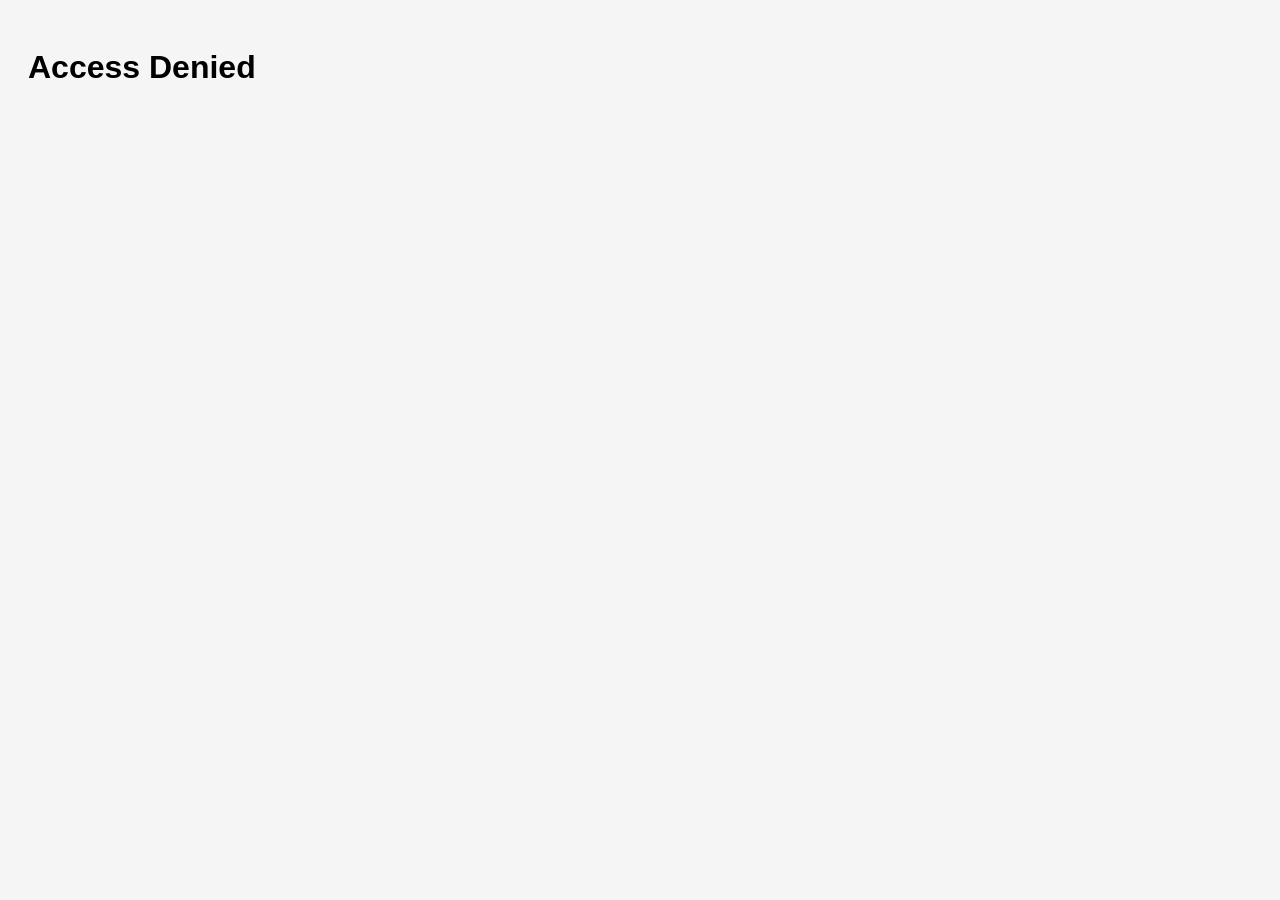
==== admin-logs.html @ d49c287b "Create admin-logs.html" ====
<!DOCTYPE html><html><head><title>Admin Logs</title><style>body{font-family:Arial;padding:20px;background:#f5f5f5}.log{background:white;padding:12px;margin:8px 0;border-radius:8px;border-left:4px solid red}</style></head><body><h2>🔒 Admin Error Logs</h2><div id="logs"></div><script>const pass=prompt("Enter Admin Password:");if(pass!=="SparkAdmin2026@"){document.body.innerHTML="<h1>Access Denied</h1>";throw new Error("Denied")}const logs=JSON.parse(localStorage.getItem('app_errors')||'[]');const container=document.getElementById('logs');if(!logs.length)container.innerHTML="<p>No errors yet - All Good ✅</p>";else logs.forEach(l=>{container.innerHTML+=`<div class="log"><b>${l.type}</b> - ${l.time}<br>${l.message}<br><small>${l.url}</small></div>`});</script></body></html>
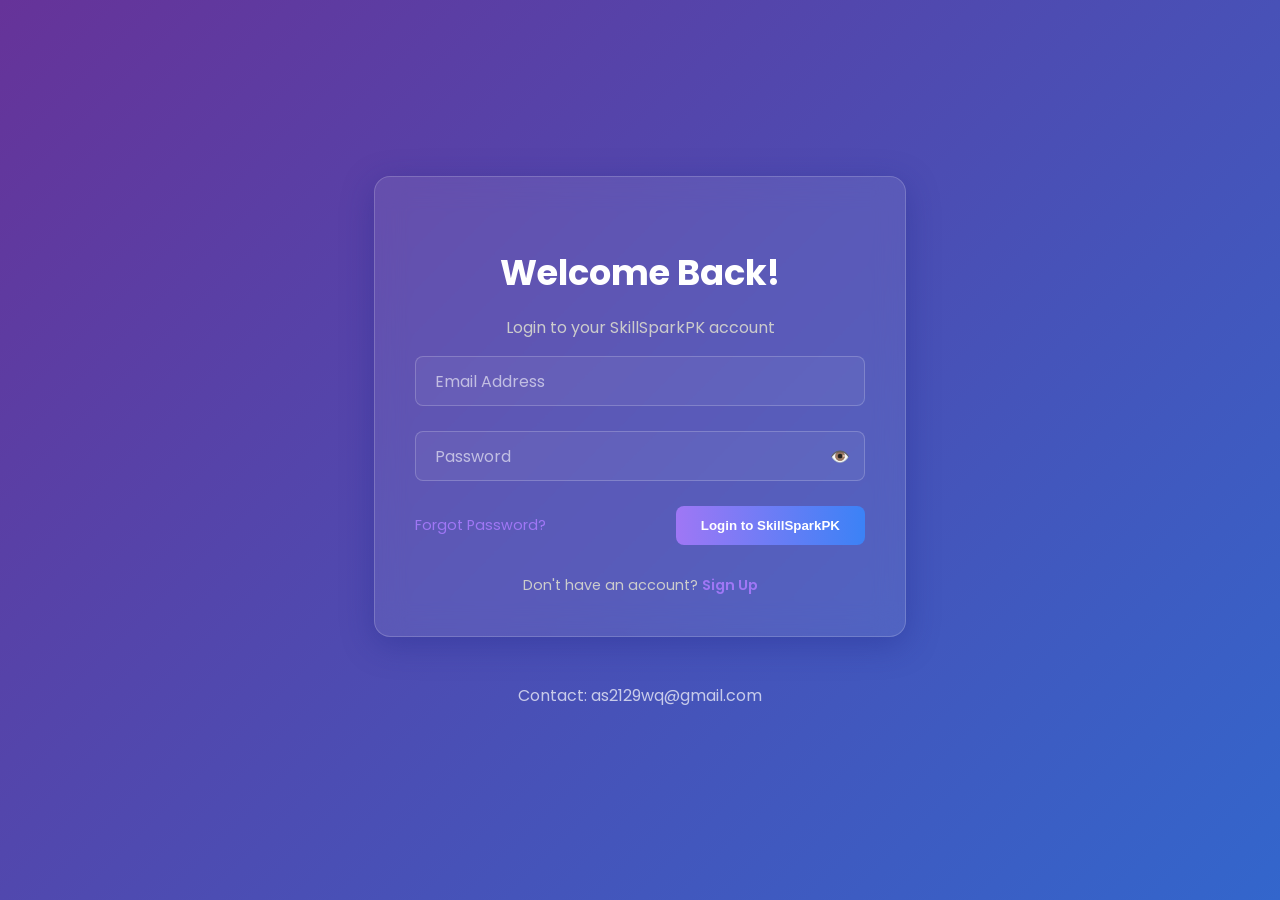
==== commit 81a6fe65: "Update admin-logs.html" ====
--- a/admin-logs.html
+++ b/admin-logs.html
@@ -1 +1,46 @@
-<!DOCTYPE html><html><head><title>Admin Logs</title><style>body{font-family:Arial;padding:20px;background:#f5f5f5}.log{background:white;padding:12px;margin:8px 0;border-radius:8px;border-left:4px solid red}</style></head><body><h2>🔒 Admin Error Logs</h2><div id="logs"></div><script>const pass=prompt("Enter Admin Password:");if(pass!=="SparkAdmin2026@"){document.body.innerHTML="<h1>Access Denied</h1>";throw new Error("Denied")}const logs=JSON.parse(localStorage.getItem('app_errors')||'[]');const container=document.getElementById('logs');if(!logs.length)container.innerHTML="<p>No errors yet - All Good ✅</p>";else logs.forEach(l=>{container.innerHTML+=`<div class="log"><b>${l.type}</b> - ${l.time}<br>${l.message}<br><small>${l.url}</small></div>`});</script></body></html>
+<!DOCTYPE html>
+<html>
+<head>
+<title>Admin Logs - SkillSparkPK</title>
+<script>
+// SECURITY - Login Check
+const admin = localStorage.getItem('skillspark_admin');
+if (!admin) {
+  alert('Please Login First!');
+  window.location.href = 'login.html';
+}
+</script>
+<style>
+body{font-family:Arial;padding:20px;background:#f5f5f5;}
+.card{background:white;padding:20px;border-radius:10px;box-shadow:0 2px 10px rgba(0,0,0,0.1);margin-bottom:20px;}
+.btn{padding:10px 20px;border:none;border-radius:5px;cursor:pointer;}
+.btn-red{background:red;color:white;}
+.btn-blue{background:#3366cc;color:white;}
+</style>
+</head>
+<body>
+
+<div class="card">
+  <h1>SkillSparkPK Admin Panel ✅</h1>
+  <p>Logged in as: <b>as2129wq@gmail.com</b></p>
+  <button class="btn btn-red" onclick="localStorage.removeItem('skillspark_admin'); window.location.href='login.html';">Logout</button>
+  <a href="index.html"><button class="btn btn-blue">Go to Website</button></a>
+</div>
+
+<div class="card">
+  <h3>System Status</h3>
+  <p>✅ Login System: Working</p>
+  <p>✅ Password: Spark2129@ Protected</p>
+  <p>✅ Admin Email: as2129wq@gmail.com</p>
+  <p>✅ Website: skillsparkpk.vercel.app</p>
+</div>
+
+<div class="card">
+  <h3>Next Steps</h3>
+  <p>1. Yahan aap users dekh sakte ho</p>
+  <p>2. Yahan courses add kar sakte ho</p>
+  <p>Bolo Sir kya add karna hai?</p>
+</div>
+
+</body>
+</html>
